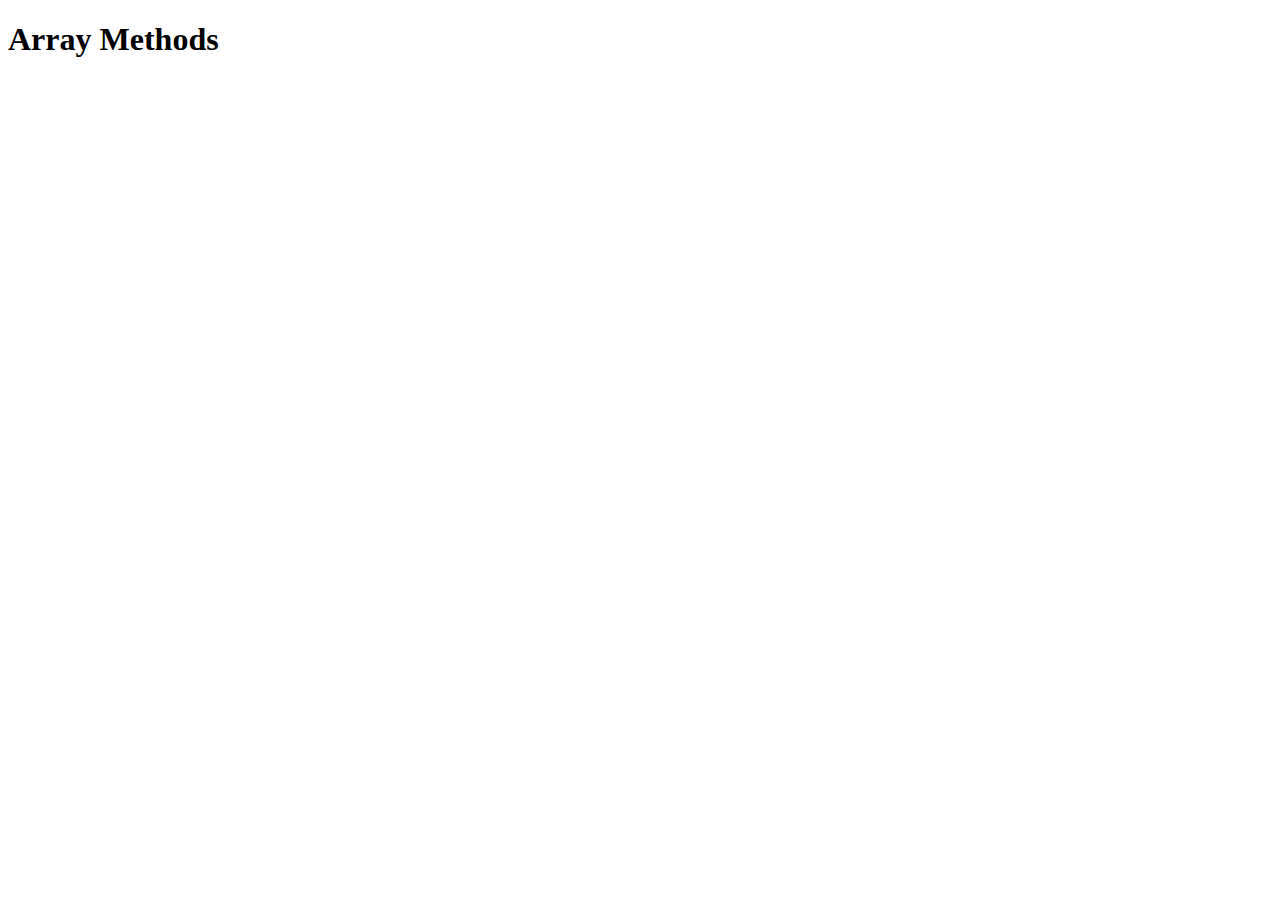
==== chapter 1.2/index2.html @ f9b37e91 "ARRAYS" ====
<!DOCTYPE html>
<html lang="en">
<head>
    <meta charset="UTF-8">
    <meta name="viewport" content="width=device-width, initial-scale=1.0">
    <title>Array Methods</title>
</head>
<body>
    <h1>Array Methods</h1>
    
</body>
<script src="popup.js"></script>
</html>
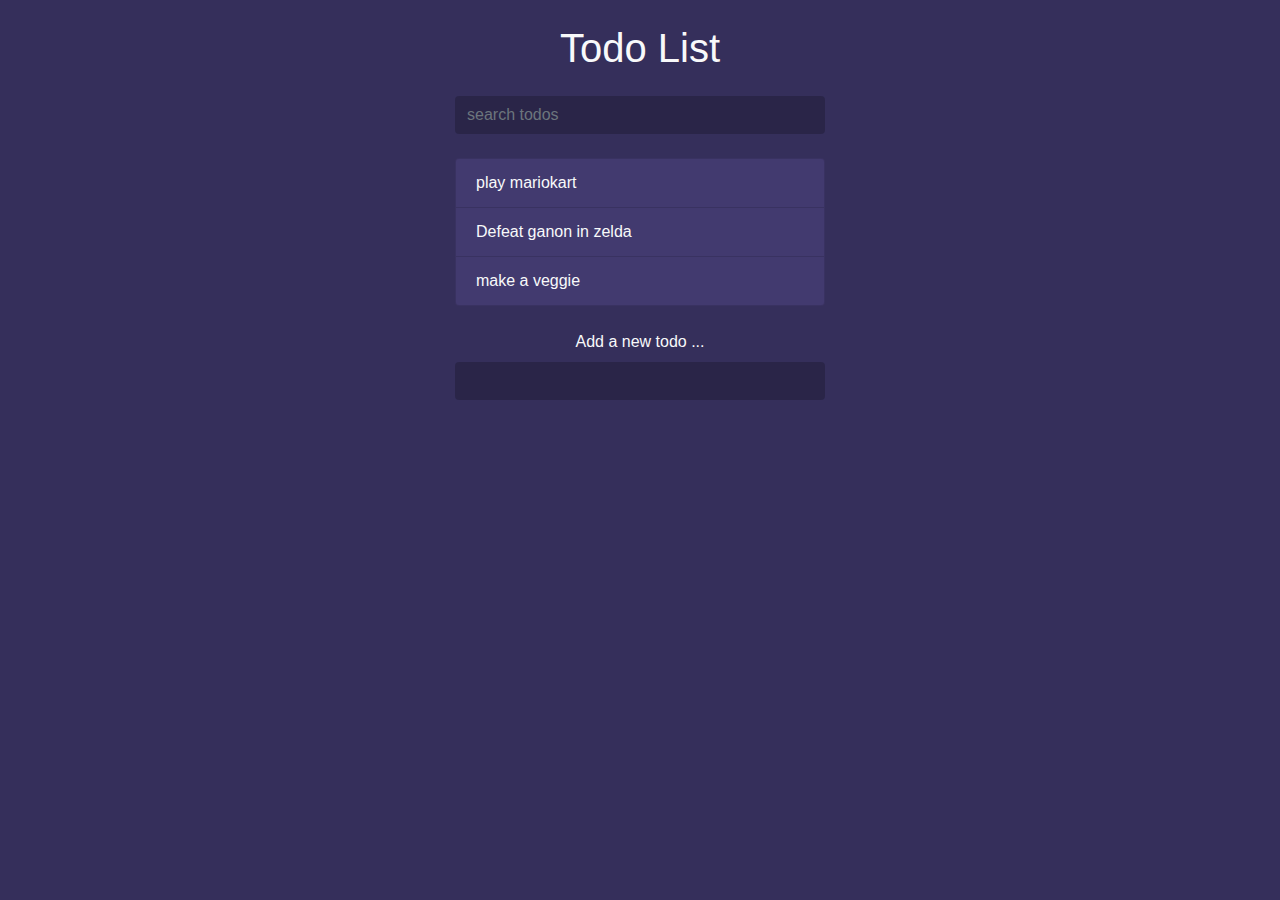
==== commit d9f3c4af: "TO DO LIST" ====
--- a/chapter 1.2/index2.html
+++ b/chapter 1.2/index2.html
@@ -3,11 +3,45 @@
 <head>
     <meta charset="UTF-8">
     <meta name="viewport" content="width=device-width, initial-scale=1.0">
-    <title>Array Methods</title>
+    
+    <link rel="stylesheet" href="https://stackpath.bootstrapcdn.com/bootstrap/4.4.1/css/bootstrap.min.css" 
+    integrity="sha384-Vkoo8x4CGsO3+Hhxv8T/Q5PaXtkKtu6ug5TOeNV6gBiFeWPGFN9MuhOf23Q9Ifjh" crossorigin="anonymous">
+    <link rel="stylesheet" href="https://use.fontawesome.com/releases/v5.7.2/css/all.css" integrity="sha384-fnmOCqbTlWIlj8LyTjo7mOUStjsKC4pOpQbqyi7RrhN7udi9RwhKkMHpvLbHG9Sr"
+     crossorigin="anonymous">
+    <link rel="stylesheet" href="style.css";>
+    <title>Todos</title>
 </head>
 <body>
-    <h1>Array Methods</h1>
+    <div class="container">
+        <header class="text-center text-light my-4">
+            <h1 class="mb-4">Todo List</h1>
+            <form class="search">
+                <input class="form-control m-auto" type="text" name="search" placeholder="search todos"/>
+            </form>
+        </header>
+        <ul class="list-group todos mx-auto text-light">
+            <li class="list-group-item d-flex justify-content-between align-items-center">
+            <span>play mariokart</span>
+            <i class="far fa-trash-alt delete"></i>
+        </li>
+        <li class="list-group-item d-flex justify-content-between align-items-center">
+            <span>Defeat ganon in zelda</span>
+            <i class="far fa-trash-alt delete"></i>
+        </li>
+        <li class="list-group-item d-flex justify-content-between align-items-center">
+            <span>make a veggie</span>
+            <i class="far fa-trash-alt delete"></i>
+        </li>
+       
+        </ul>
+        <form class="add text-center my-4">
+            <label class="text-light">Add a new todo ...</label>
+            <input class="form-control m-auto" type="text" name="add"/>
+        </form>
+
+
+    </div>
     
 </body>
-<script src="popup.js"></script>
+<script src="todolist.js"></script>
 </html>--- a/chapter 1.2/style.css
+++ b/chapter 1.2/style.css
@@ -0,0 +1,27 @@
+button{
+    display:block;
+    margin:20px auto;
+    background:crimson;
+    color:white;
+    border:0;
+    padding:6px 10px;    
+}
+body{
+    background: #352f5b;
+}
+.container{
+max-width: 400px;
+}
+input[type=text],
+input[type=text]:focus{
+color: #fff;
+border:none;
+background:rgba(0,0,0,0.2);
+max-width: 400px;
+}
+.todos li{
+    background: #423a6f;
+}
+.delete{
+    cursor:pointer;
+}